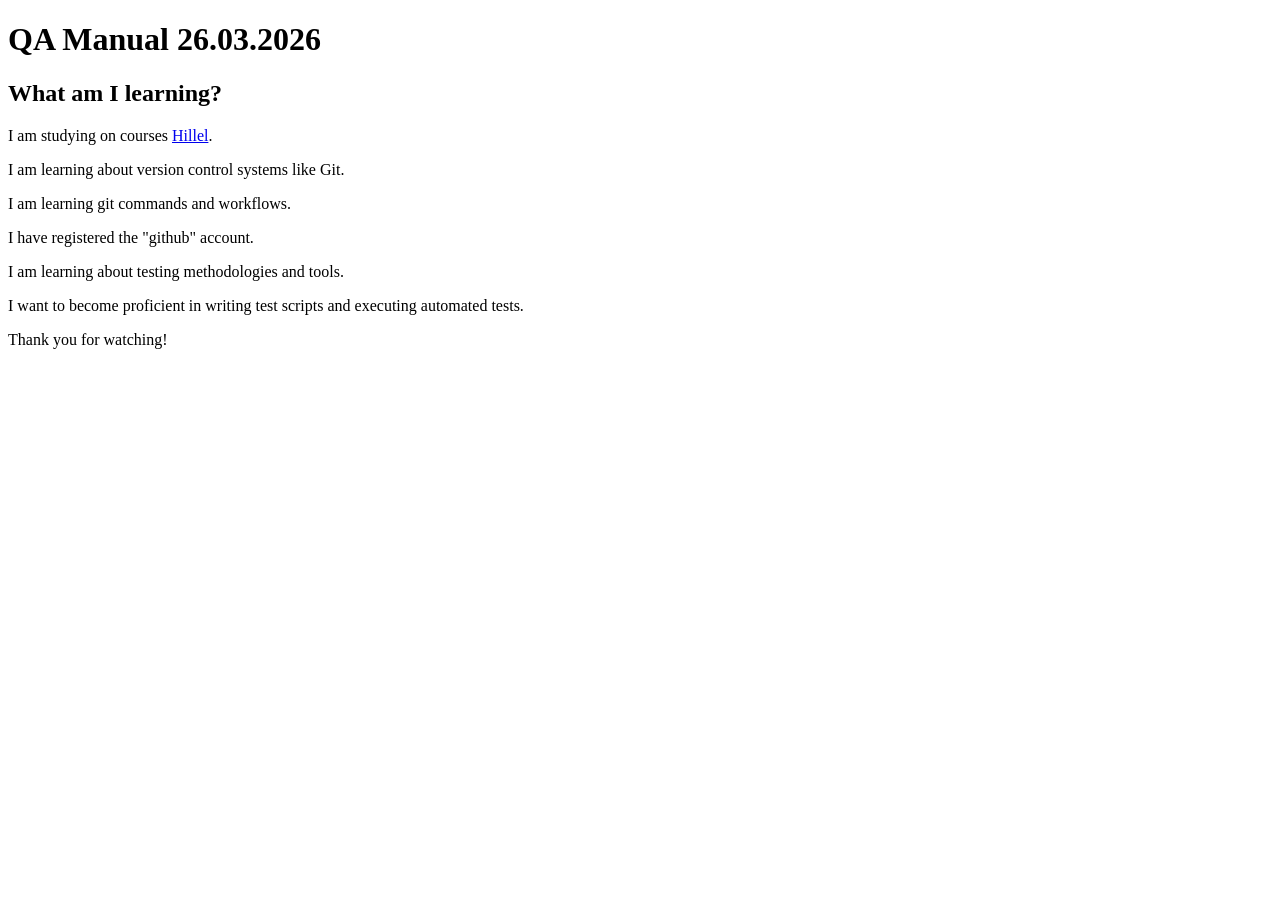
==== QA Manual 26.03.2026.html @ abadaf5a "Add a new file" ====
<!doctype html>
<html lang="en">
  <head>
    <meta charset="UTF-8" />
    <meta name="viewport" content="width=device-width, initial-scale=1.0" />
    <title>QA manual 26.03.2026</title>
  </head>
  <body>
    <h1>QA Manual 26.03.2026</h1>
    <h2>What am I learning?</h2>

    <p>I am studying on courses <a href="https://ithillel.ua/">Hillel</a>.</p>

    <p>I am learning about version control systems like Git.</p>
    <p>I am learning git commands and workflows.</p>
    <p>I have registered the "github" account.</p>
    <p>I am learning about testing methodologies and tools.</p>
    <p>
      I want to become proficient in writing test scripts and executing
      automated tests.
    </p>
    <p>Thank you for watching!</p>
  </body>
</html>
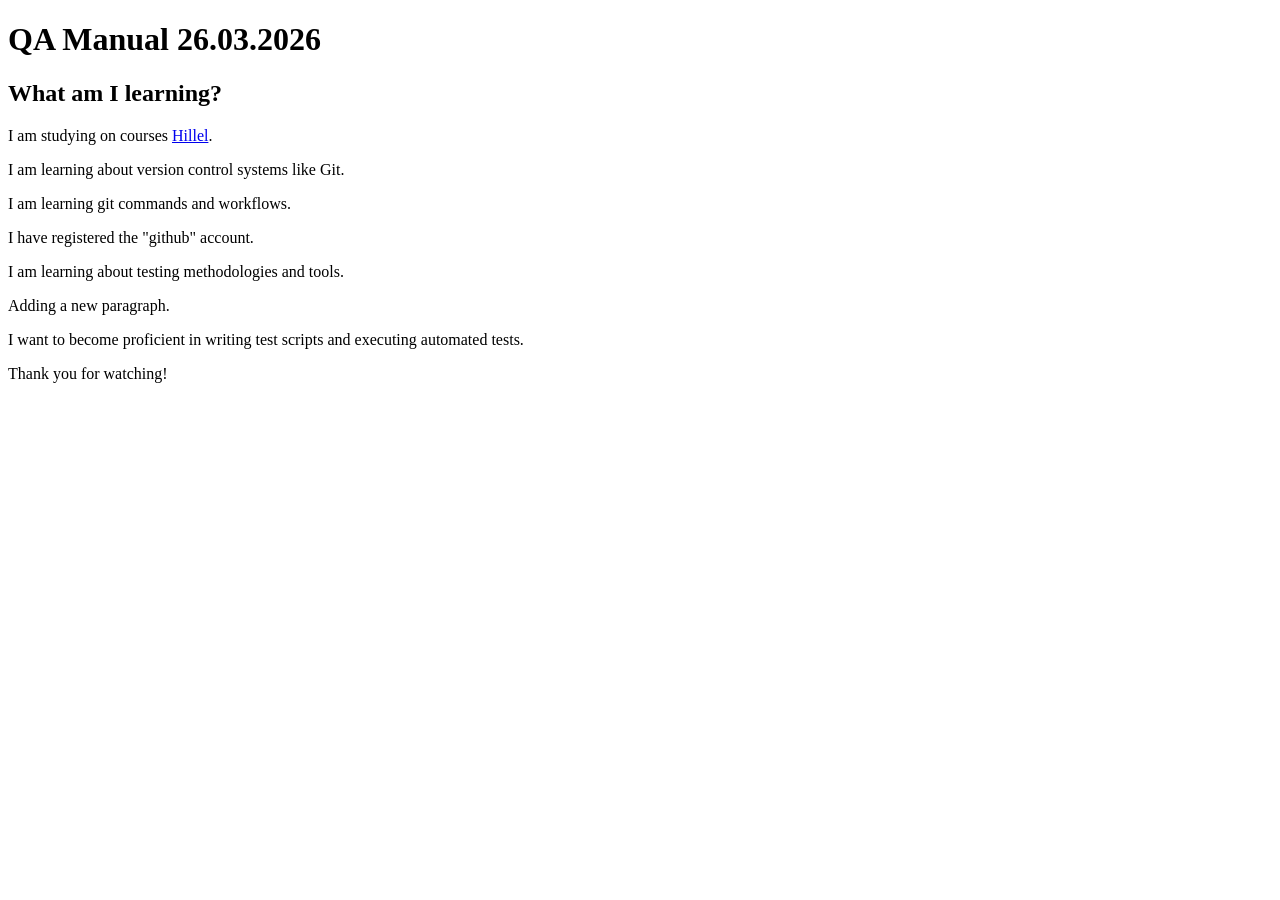
==== commit 65ed4230: "First change in QA Manual" ====
--- a/QA Manual 26.03.2026.html
+++ b/QA Manual 26.03.2026.html
@@ -15,6 +15,7 @@
     <p>I am learning git commands and workflows.</p>
     <p>I have registered the "github" account.</p>
     <p>I am learning about testing methodologies and tools.</p>
+    <p>Adding a new paragraph.</p>
     <p>
       I want to become proficient in writing test scripts and executing
       automated tests.
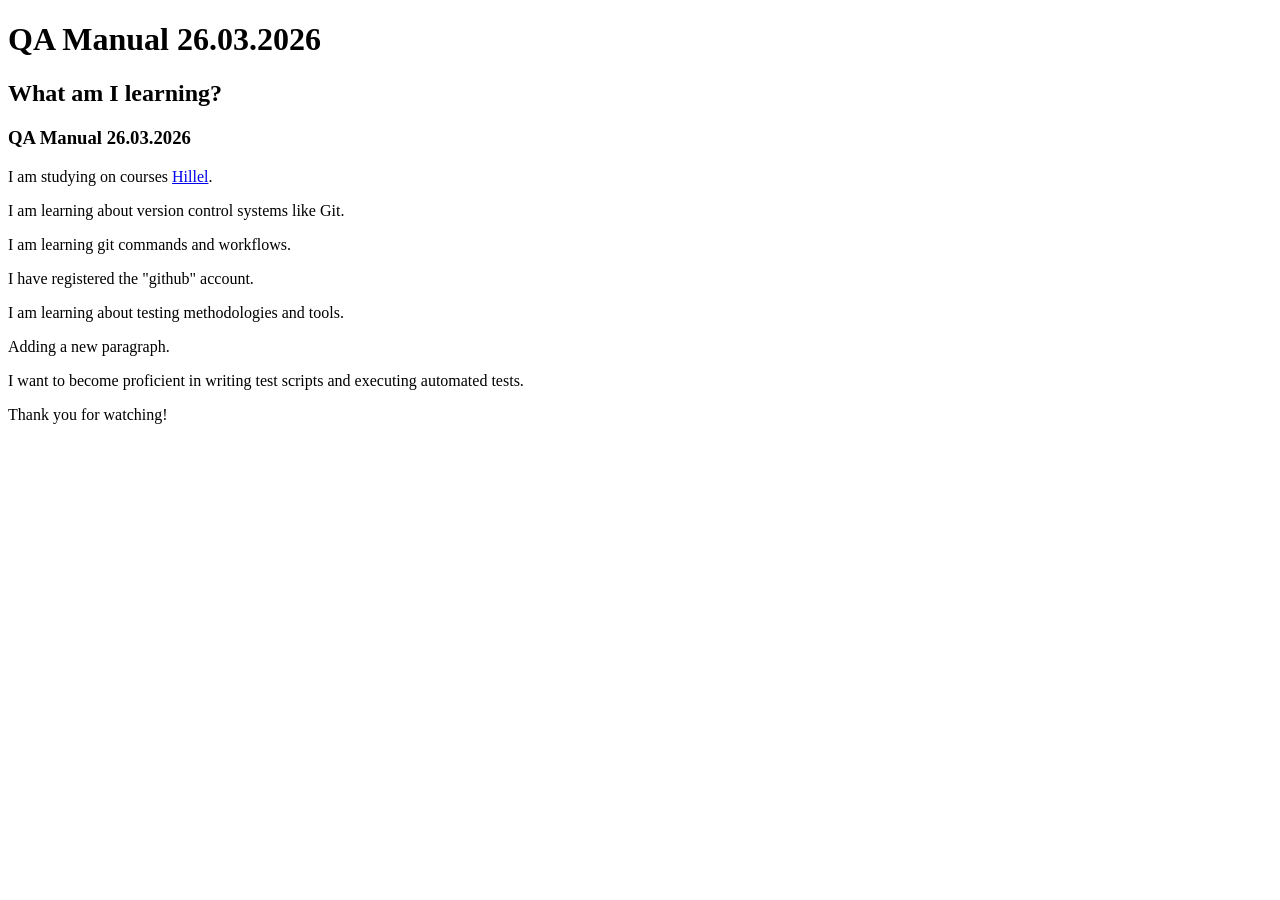
==== commit 51e2209c: "Adding h3 tag" ====
--- a/QA Manual 26.03.2026.html
+++ b/QA Manual 26.03.2026.html
@@ -8,6 +8,7 @@
   <body>
     <h1>QA Manual 26.03.2026</h1>
     <h2>What am I learning?</h2>
+    <h3>QA Manual 26.03.2026</h3>
 
     <p>I am studying on courses <a href="https://ithillel.ua/">Hillel</a>.</p>
 
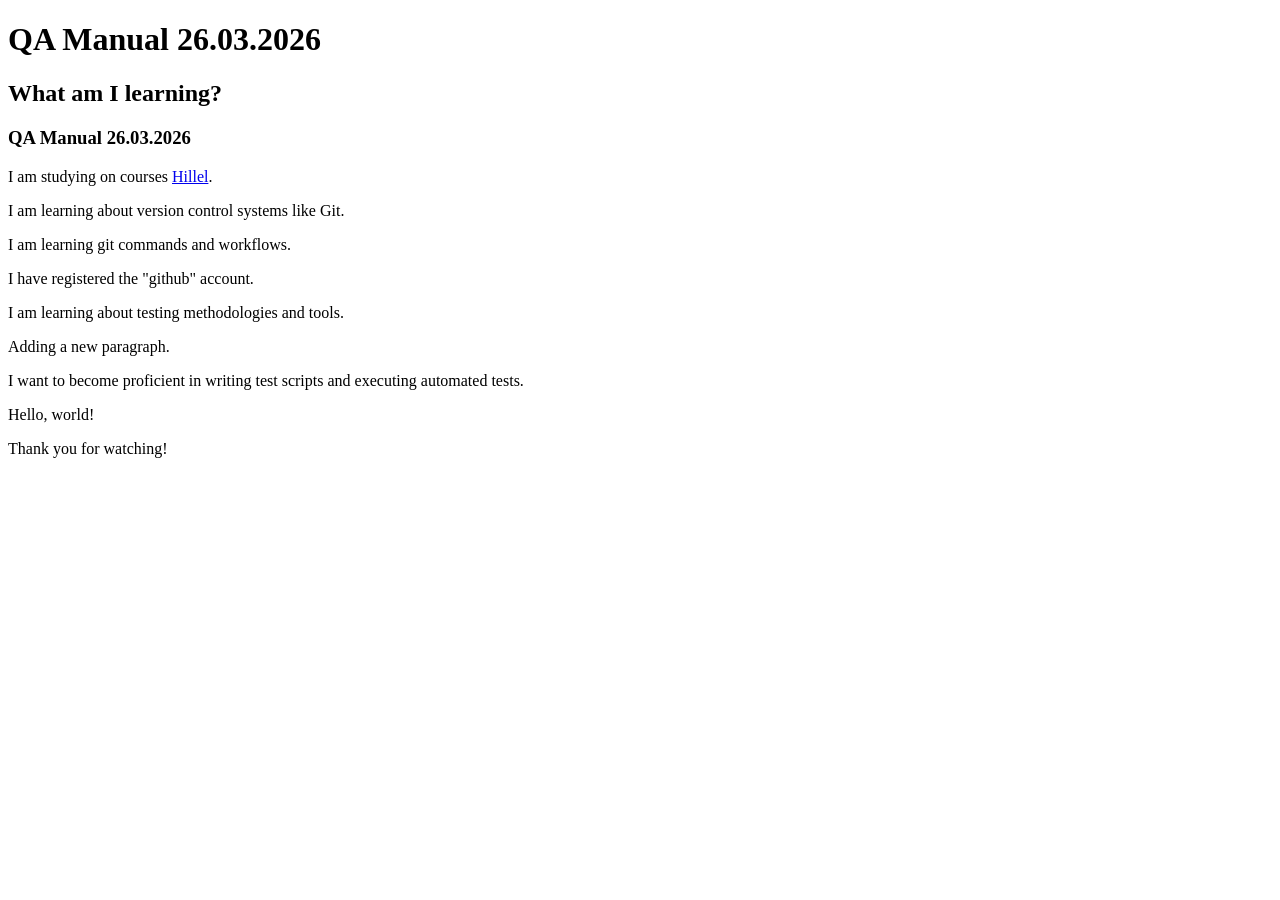
==== commit d94de161: "Add Hello World paragraph" ====
--- a/QA Manual 26.03.2026.html
+++ b/QA Manual 26.03.2026.html
@@ -21,6 +21,7 @@
       I want to become proficient in writing test scripts and executing
       automated tests.
     </p>
+    <p>Hello, world!</p>
     <p>Thank you for watching!</p>
   </body>
 </html>
